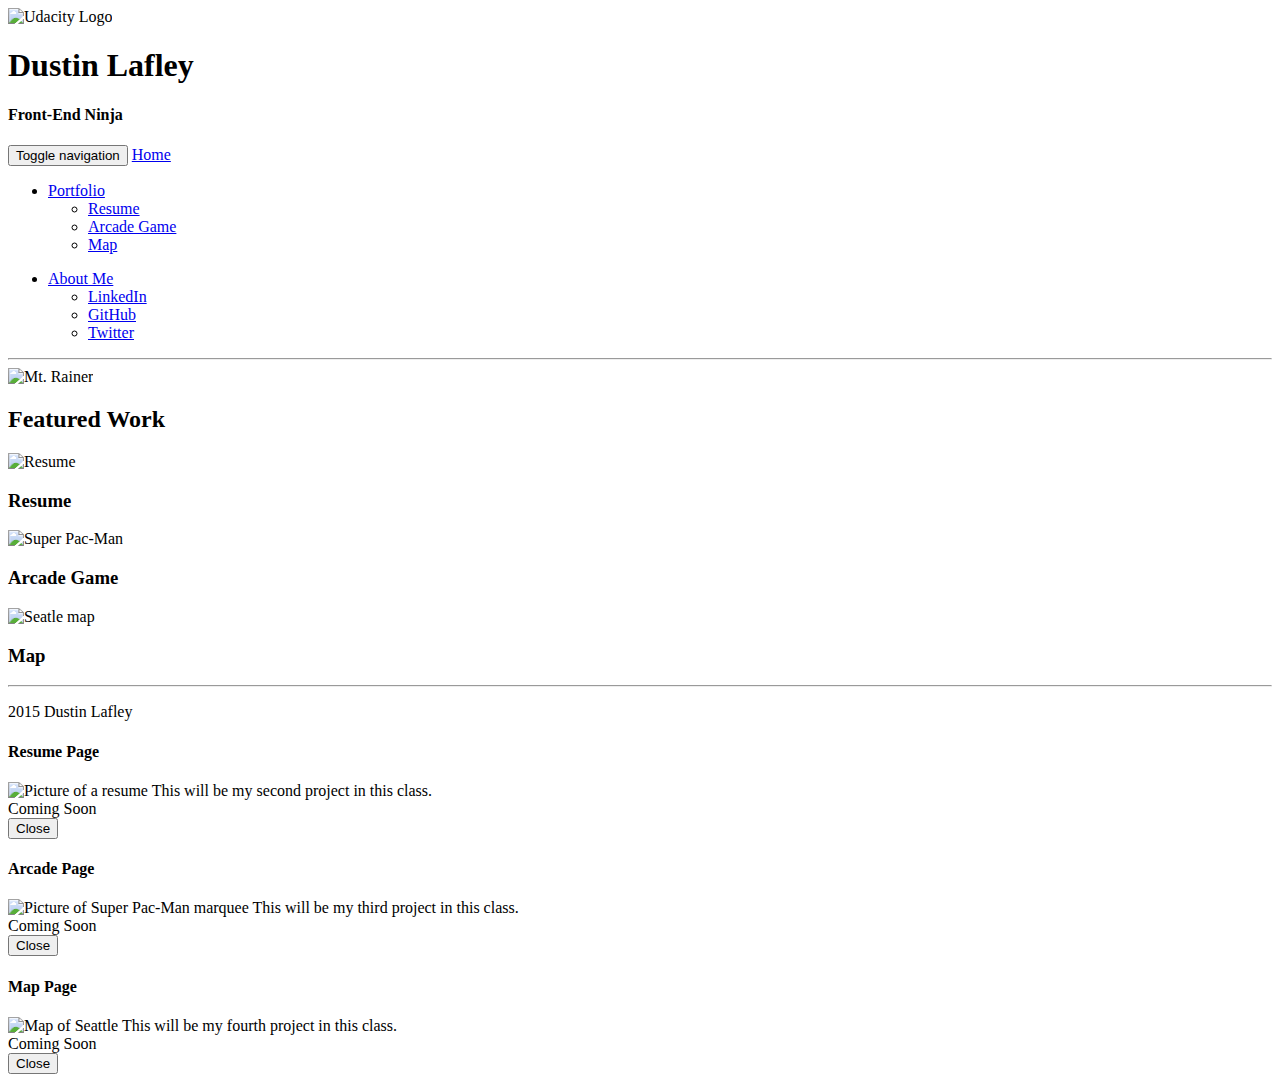
==== index.html @ c4fd832d "project1 index.html" ====
<!DOCTYPE html>
<html>
<head>
	<meta charset="utf-8">
	<meta name="viewport" content="width=device-width, initial-scale=1">
	<title>Dustin's Portfolio</title>
	<script src="js/jquery-1.11.3.min.js"></script>
	<link href="https://fonts.googleapis.com/css?family=Lato:100,300" rel='stylesheet' type='text/css'>
	<link rel="stylesheet" href="css/bootstrap.min.css">
	<link rel="stylesheet" href="css/styles.css">
</head>
<body>
	<div class="container">
		<header>
			<div class="row">
				<div class="col-md-2">
					<img class="title-logo resize" src="images/udac-black.jpg" alt="Udacity Logo">
				</div>
				<div class="col-md-10 text-right text-uppercase">
					<h1 class="title-super text-thin">Dustin Lafley</h1>
					<h4>Front-End Ninja</h4>
				</div>
			</div>
		</header>
		<main>
			
			<nav class="navbar navbar-default"> <!--Got from http://getbootstrap.com/components/#navbar-->
				<div class="container-fluid">
				<!-- Brand and toggle get grouped for better mobile display -->
					<div class="navbar-header">
						<button type="button" class="navbar-toggle collapsed" data-toggle="collapse" data-target="#bs-example-navbar-collapse-1" aria-expanded="false">
							<span class="sr-only">Toggle navigation</span>
							<span class="icon-bar"></span>
							<span class="icon-bar"></span>
							<span class="icon-bar"></span>
						</button>
						<a class="navbar-brand" href="#">Home</a>
					</div>
					<!-- Collect the nav links, forms, and other content for toggling -->
					<div class="collapse navbar-collapse" id="bs-example-navbar-collapse-1">
						<ul class="nav navbar-nav">
							<li class="dropdown">
								<a href="#" class="dropdown-toggle" data-toggle="dropdown" role="button" aria-haspopup="true" aria-expanded="false">Portfolio <span class="caret text-orange"></span></a>
								<ul class="dropdown-menu">
									<li><a target="_blank" href="#">Resume</a></li>
									<li><a target="_blank" href="#">Arcade Game</a></li>
									<li><a target="_blank" href="#">Map</a></li>
								</ul>
							</li>
						</ul>
						<ul class="nav navbar-nav">
							<li class="dropdown">
								<a href="#" class="dropdown-toggle" data-toggle="dropdown" role="button" aria-haspopup="true" aria-expanded="false">About Me <span class="caret text-orange"></span></a>
								<ul class="dropdown-menu">
									<li><a target="_blank" href="https://www.linkedin.com">LinkedIn</a></li>
									<li><a target="_blank" href="https://github.com">GitHub</a></li>
									<li><a target="_blank" href="https://twitter.com">Twitter</a></li>
								</ul>
							</li>
						</ul>
					</div><!-- /.navbar-collapse -->
				</div><!-- /.container-fluid -->
			</nav>
			
			<div class="row">
				<div class="col-md-12" ><hr></div>
			</div>
		
			<div class="row">
			  <div class="col-md-12">
				<img class="img-responsive" src="images/snow.jpg" alt="Mt. Rainer">
			  </div>
			</div>
			
			<div class="row">
			  <div class="col-md-12"><h2 class="text-muted">Featured Work</h2></div>
			</div>
			
			<div class="row text-center">
				<div class="col-md-4">
					<img class="img-responsive" src="images/resume.jpg" alt="Resume" data-toggle="modal" data-target="#resume-pic">
					<h3 class="text-uppercase text-align">Resume</h3>
				</div>
				<div class="col-md-4">
					<img class="img-responsive" src="images/SPM.jpg" alt="Super Pac-Man" data-toggle="modal" data-target="#arcade-pic">
					<h3 class="text-uppercase">Arcade Game</h3>
				</div>
				<div class="col-md-4">
					<img class="img-responsive" src="images/map.PNG" alt="Seatle map" data-toggle="modal" data-target="#map-pic">
					<h3 class="text-uppercase">Map</h3>
				</div>
			</div>
			
			<footer>
				<div class="row">
					<div class="col-md-12" ><hr></div>
				</div>
				<div class="row text-center">
					<p>2015 Dustin Lafley</p>
				</div>
			</footer>
		</main>
	</div>
  
	<!-- Resume Modal -->
	<div class="modal fade" id="resume-pic" tabindex="-1" role="dialog" aria-labelledby="resumeModal" aria-hidden="true">
		<div class="modal-dialog">
			<div class="modal-content">
				<div class="modal-header">
					<h4 class="modal-title" id="resumeModal">Resume Page</h4>
				</div>
				<div class="modal-body">
					<img class="img-responsive" src="images/resume.jpg" alt="Picture of a resume">
						This will be my second project in this class. <br>
						Coming Soon
				</div>
				<div class="modal-footer">
					<button type="button" class="btn btn-default" data-dismiss="modal">Close</button>
				</div>
			</div>
		</div>
	</div>
	<!-- Arcade Modal -->
	<div class="modal fade" id="arcade-pic" tabindex="-1" role="dialog" aria-labelledby="arcadeModal" aria-hidden="true">
		<div class="modal-dialog">
			<div class="modal-content">
				<div class="modal-header">
					<h4 class="modal-title" id="arcadeModal">Arcade Page</h4>
				</div>
				<div class="modal-body">
					<img class="img-responsive" src="images/SPM.jpg" alt="Picture of Super Pac-Man marquee">
					This will be my third project in this class. <br>
						Coming Soon
				</div>
				<div class="modal-footer">
					<button type="button" class="btn btn-default" data-dismiss="modal">Close</button>
				</div>
			</div>
		</div>
	</div>
	<!-- Map Modal -->
	<div class="modal fade" id="map-pic" tabindex="-1" role="dialog" aria-labelledby="mapModal" aria-hidden="true">
		<div class="modal-dialog">
			<div class="modal-content">
				<div class="modal-header">
					<h4 class="modal-title" id="mapModal">Map Page</h4>
				</div>
				<div class="modal-body">
					<img class="img-responsive" src="images/map.png" alt="Map of Seattle">
					This will be my fourth project in this class. <br>
						Coming Soon
				</div>
				<div class="modal-footer">
					<button type="button" class="btn btn-default" data-dismiss="modal">Close</button>
				</div>
			</div>
		</div>
	</div>
	<script src="js/bootstrap.min.js"></script>
</body>
</html>
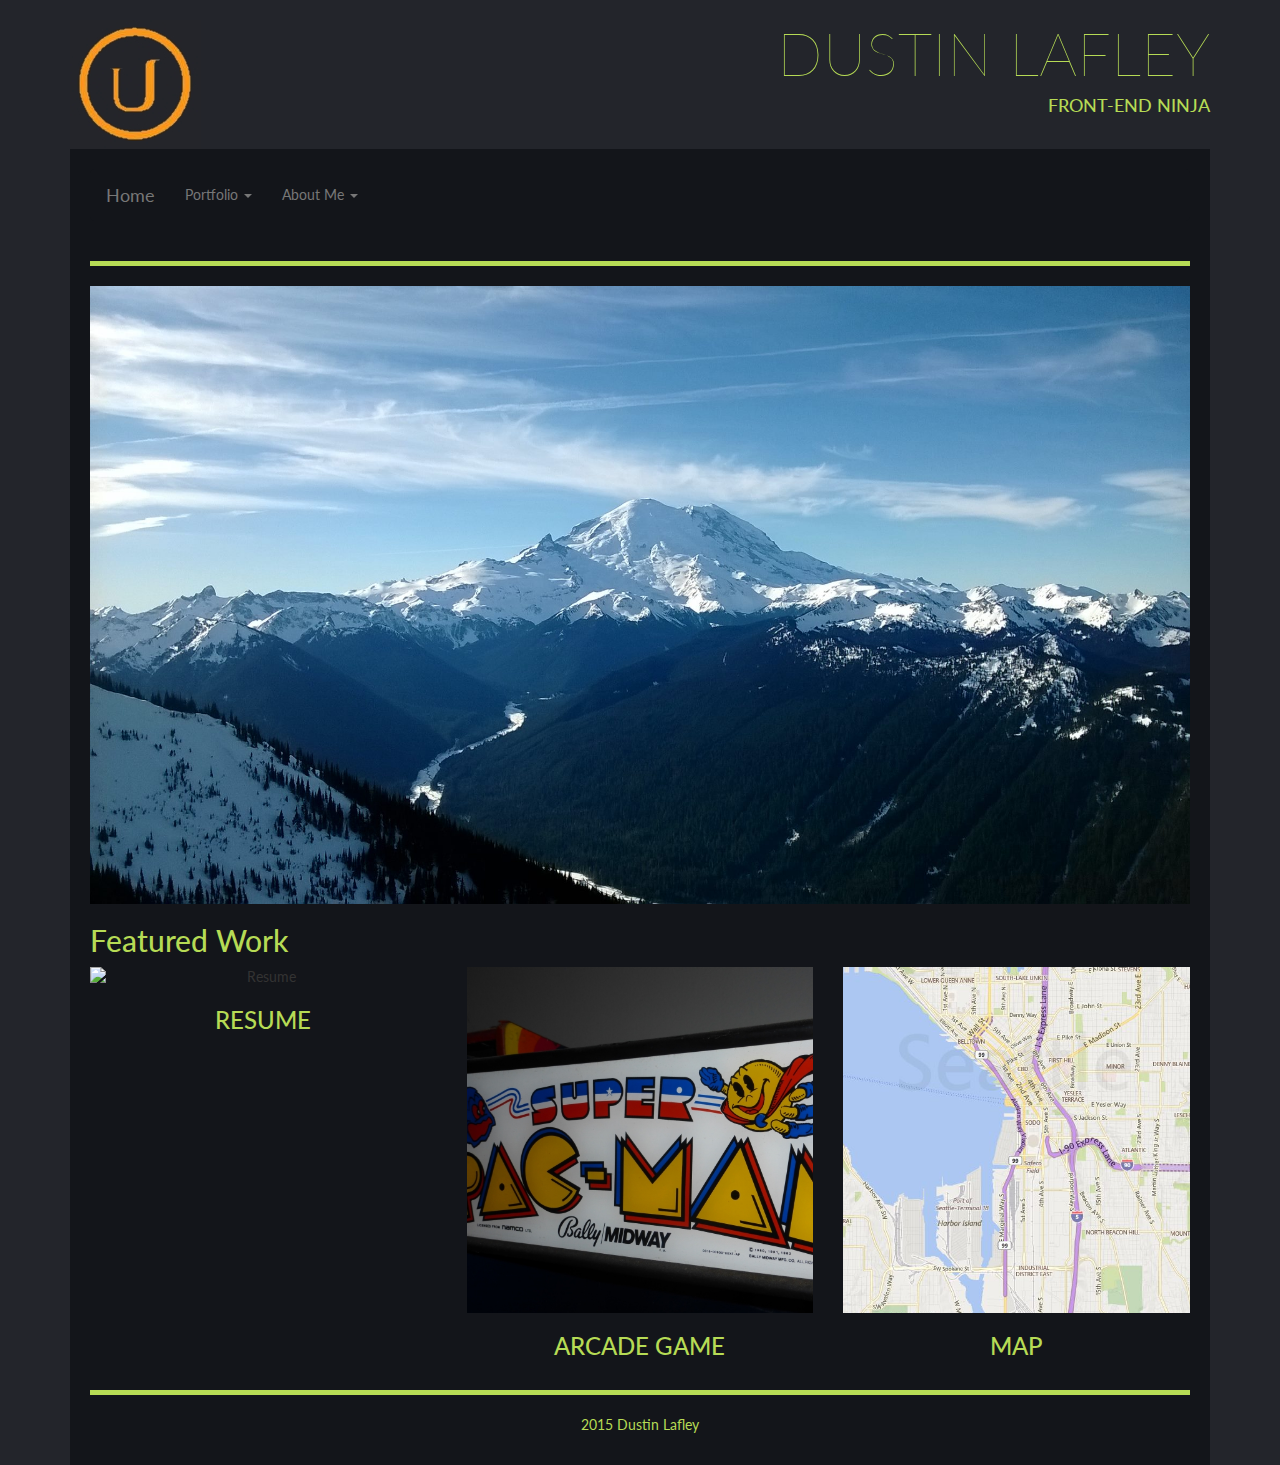
==== commit baac8147: "Changed pic name" ====
--- a/index.html
+++ b/index.html
@@ -146,7 +146,7 @@
 					<h4 class="modal-title" id="mapModal">Map Page</h4>
 				</div>
 				<div class="modal-body">
-					<img class="img-responsive" src="images/map.png" alt="Map of Seattle">
+					<img class="img-responsive" src="images/map.PNG" alt="Map of Seattle">
 					This will be my fourth project in this class. <br>
 						Coming Soon
 				</div>
--- a/css/styles.css
+++ b/css/styles.css
@@ -0,0 +1,45 @@
+* {
+    -webkit-box-sizing: border-box;
+    -moz-box-sizing: border-box;
+    -ms-box-sizing: border-box;
+    box-sizing: border-box;
+}
+
+body {
+	font-family: "Lato", sans-serif;
+	background-color: #23252b;
+}
+
+.text-muted {
+	color: #b6db55;
+}
+
+.text-thin {
+	font-weight: 100;
+}
+
+.title-super {
+	font-size: 60px;
+}
+
+.title-logo {
+	margin-top: 20px;
+}
+
+main {
+	background-color: #13151a;
+	border: 20px solid #13151a !important;
+}
+
+.navbar {
+	background-color: #13151a;
+	border-color: #13151a;
+}
+
+hr {
+	border-top: 5px solid #b6db55;
+}
+
+h1, h2, h3, h4, p {
+	color: #b6db55;
+}
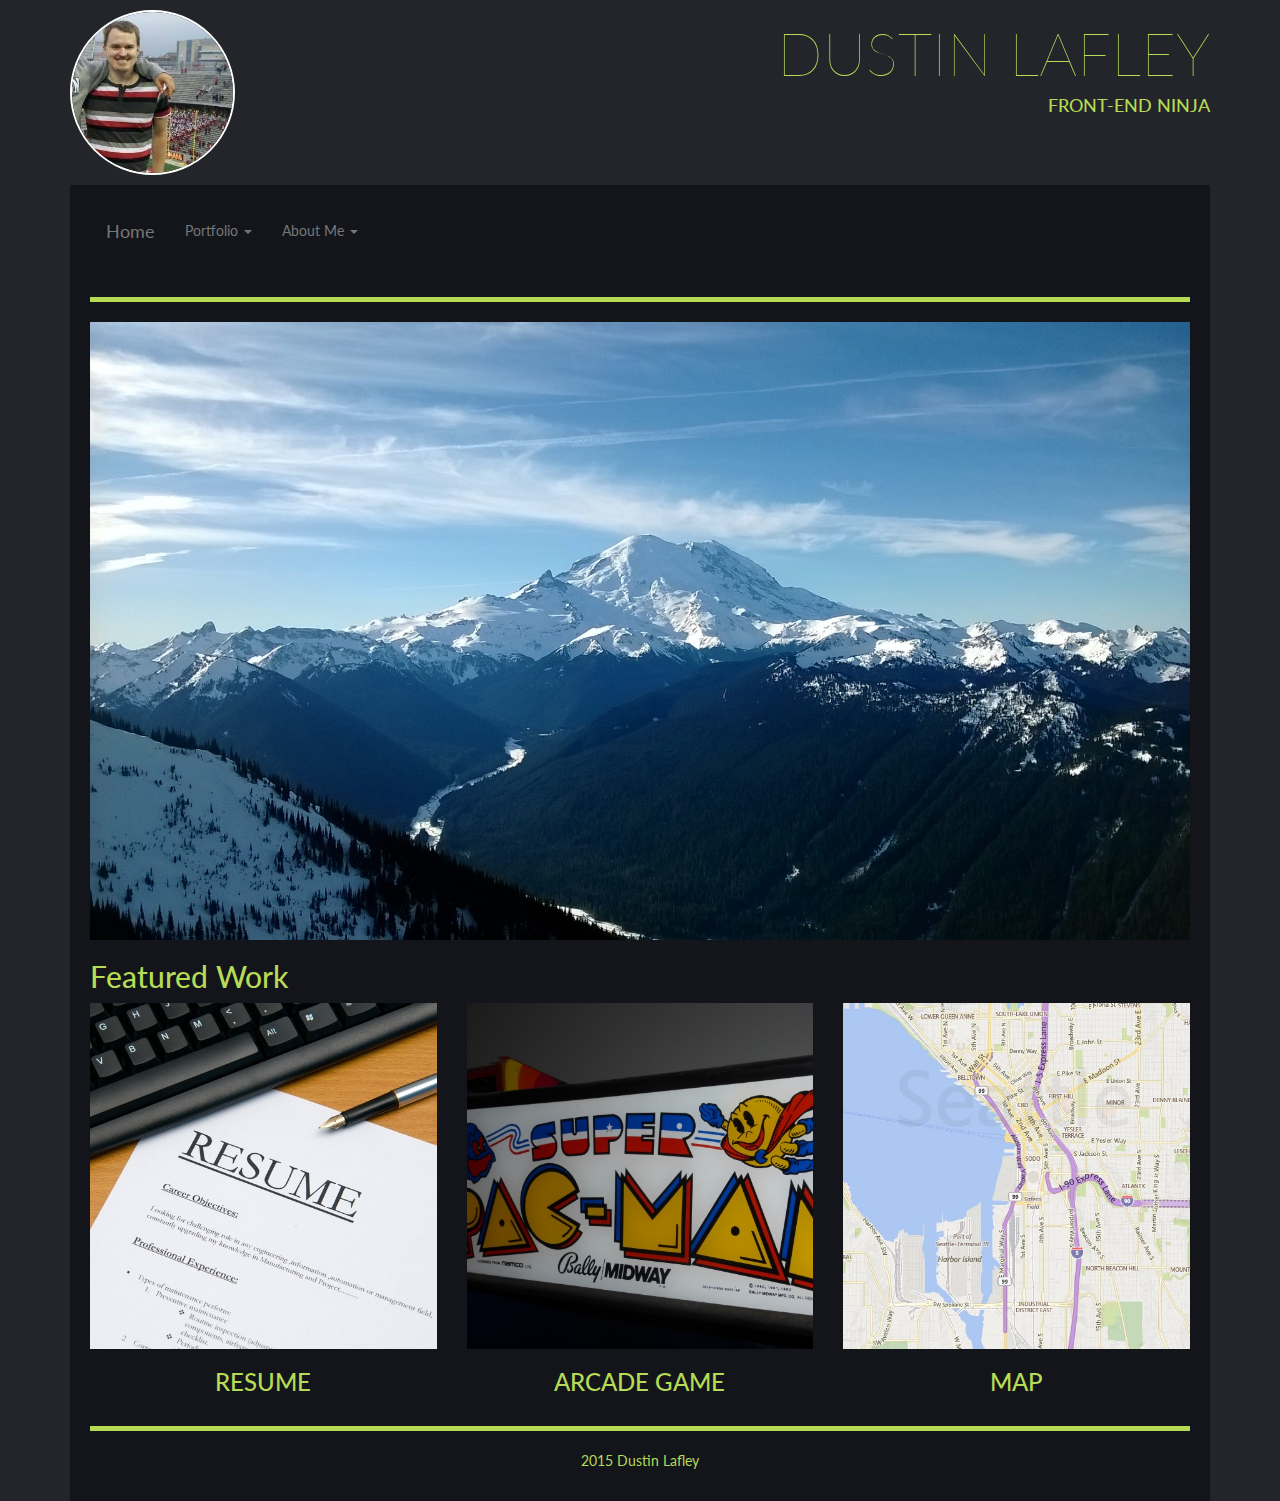
==== commit f1f62158: "replaces Udacity pic" ====
--- a/index.html
+++ b/index.html
@@ -14,7 +14,7 @@
 		<header>
 			<div class="row">
 				<div class="col-md-2">
-					<img class="title-logo resize" src="images/udac-black.jpg" alt="Udacity Logo">
+					<img class="title-logo resize" src="images/pic.jpg" alt="pic of me">
 				</div>
 				<div class="col-md-10 text-right text-uppercase">
 					<h1 class="title-super text-thin">Dustin Lafley</h1>
--- a/css/styles.css
+++ b/css/styles.css
@@ -23,7 +23,13 @@
 }
 
 .title-logo {
-	margin-top: 20px;
+	display: block;
+	margin: 10px auto 10px;
+	max-width: 100%;
+	border: 2px solid white;
+	-webkit-border-radius: 50%;
+	-moz-border-radius: 50%;
+	border-radius: 50%;
 }
 
 main {
